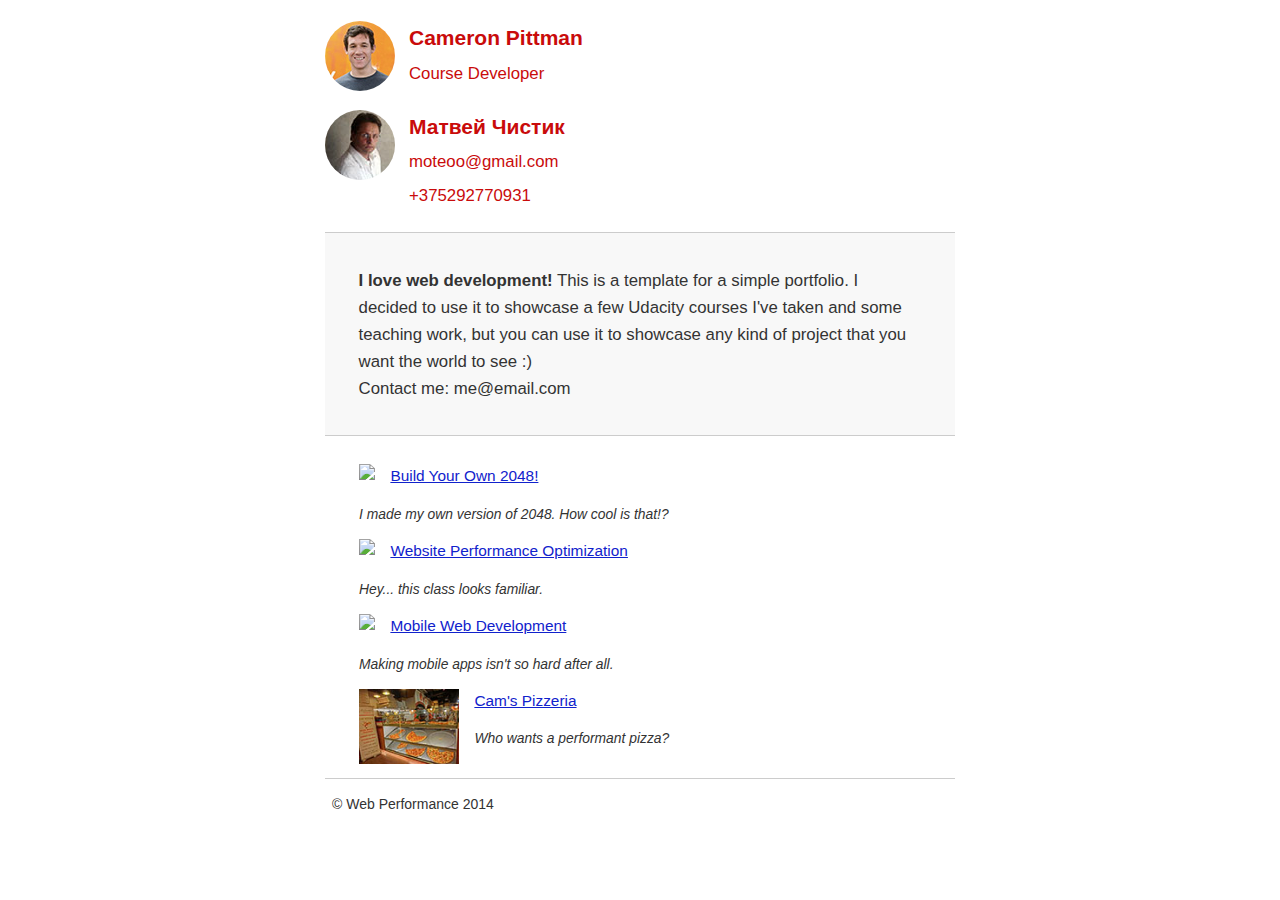
==== index.html @ a63f3bfa "Update index.html" ====
<!DOCTYPE html>
<html lang="en">
  <head>
    <meta charset="utf-8">
    <meta name="viewport" content="width=device-width, initial-scale=1">
    <meta name="description" content=" FILL ME IN ">
    <meta name="author" content=" FILL ME IN ">
    <title>Cameron Pittman: Portfolio</title>
    <style type="text/css">.hero,footer{border-top:1px solid #ccc}footer span,li p{font-style:italic}html{font-size:100%;overflow-y:scroll;-webkit-tap-highlight-color:transparent;-ms-text-size-adjust:100%;-webkit-text-size-adjust:none}body{font-size:14px;line-height:1.61;font-weight:400;background:#fff;margin:0}b,header p,strong{font-weight:700}body,button,input,select,textarea{font-family:'Open Sans',sans-serif;color:#333}a{color:#12C}a:visited{color:#61C}a:focus{outline:dotted thin}a:active,a:hover{color:#c00;outline:0}code,pre{font-family:monospace,monospace;font-size:1em}ol,ul{margin:1em 0;padding:0 0 0 20px}img{border:0;max-width:100%}.container,footer,header{max-width:45em;margin:0 auto}header{color:#C90B0B;padding:0 .5em}header img{border-radius:40px;float:left}header p{font-size:1.5em;padding-left:4em}header p span{font-size:.8em;font-weight:400}.hero{background-color:#f8f8f8;font-size:1.2em;border-bottom:1px solid #ccc;padding:2em}.content{padding:1em}.content li{list-style-type:none;font-size:1.1em}li img{float:left;padding-right:1em}li p{font-size:.9em}footer{padding:0 .5em}footer span{float:right}@font-face{font-family:'Open Sans';font-style:normal;font-weight:700;src:local('Open Sans Bold'),local(OpenSans-Bold),url(http://fonts.gstatic.com/s/opensans/v13/k3k702ZOKiLJc3WVjuplzOgdm0LZdjqr5-oayXSOefg.woff2) format(woff2);unicode-range:U+0000-00FF,U+0131,U+0152-0153,U+02C6,U+02DA,U+02DC,U+2000-206F,U+2074,U+20AC,U+2212,U+2215,U+E0FF,U+EFFD,U+F000}@media only screen and max-width 480px{body{font-size:12px}header p{padding-left:4.5em }} </style>
    <link href="css/print.css" rel="stylesheet" media = "print" Cache-Control: max-age>
    <link href="other.css" rel="stylesheet" media="max-width: 480px">
    <script async src="http://www.google-analytics.com/analytics.js"></script>
    <script async src="js/perfmatters.js"></script>
    <script async src="js/GoogleAnalyticsObject"></script>

  </head>

  <body>
    <header>
      <a href="/"><img src="img/profilepic.jpg"></a>
      <p>Cameron Pittman<br><span>Course Developer</span></p>
      <a id = "right" href="/"><img src="img/me.jpg"></a>
      <p id = "right">Матвей Чистик<br><span>moteoo@gmail.com<br>+375292770931</span></p>
    </header>

    <div class="container">
      <div class="hero">
        <strong>I love web development!</strong> This is a template for a simple portfolio. I decided to use it to showcase a few Udacity courses I've taken and some teaching work, but you can use it to showcase any kind of project that you want the world to see :) <br> Contact me: me@email.com
      </div>

      <div class="content">
        <ul>
          <li>
            <img src="https://lh4.ggpht.com/kJEnfqhPvtm4m3EneSZ4fWYGS8lW4YNhEjk6zPkyrQaBUHc-2Y_ElDic99NHI0h-UBLXVbRCjFybFvrWxdk=s100">
            <a href="project-2048.html">Build Your Own 2048!</a>
            <p>I made my own version of 2048. How cool is that!?</p>
          </li>

          <li>
            <img src="https://lh6.ggpht.com/f_0W8h__3G99CWTjnMjD8BUKm7yp2-wJyApLtTwFoFtlal2ULf_JgHIsOQq2NiYfKOdMlXlMHDKNo5XVZLs=s100">
            <a href="project-webperf.html">Website Performance Optimization</a>
            <p>Hey... this class looks familiar.</p>
          </li>

          <li>
            <img src="https://lh5.ggpht.com/IKdCmTWn8a2nMhlwMYzryvzRN5CUZAOBr4tDrEAbszV7TIFe9pRAInA4kkYcgTXwrifJsBEsq1agTueuu-g=s100">
            <a href="project-mobile.html">Mobile Web Development</a>
            <p>Making mobile apps isn't so hard after all.</p>
          </li>

          <li>
            <img style="width: 100px;" src="views/images/pizzeria.jpg">
            <a href="views/pizza.html">Cam's Pizzeria</a>
            <p>Who wants a performant pizza?</p>
          </li>
        </ul>
      </div>

      <footer>
        <p>&copy; Web Performance 2014 <span id="crp-stats"></span></p>
      </footer>
    </div>
  </body>
</html>
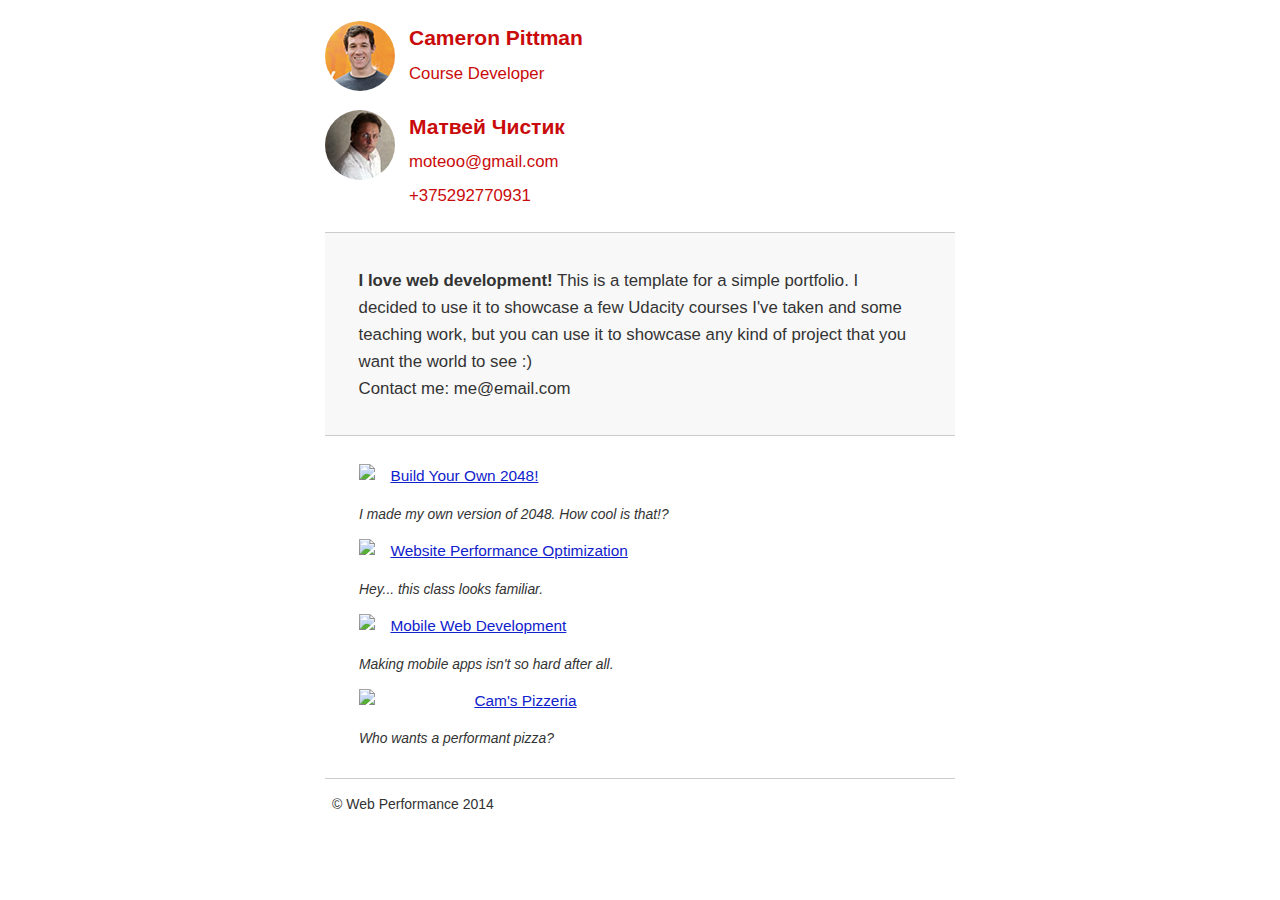
==== commit 88a0f2c5: "Update index.html" ====
--- a/index.html
+++ b/index.html
@@ -49,7 +49,7 @@
           </li>
 
           <li>
-            <img style="width: 100px;" src="views/images/pizzeria.jpg">
+            <img style="width: 100px;" src="http://i84.fastpic.ru/big/2016/0901/69/f36ab6570e3c4b5235668f13639ad269.jpg">
             <a href="views/pizza.html">Cam's Pizzeria</a>
             <p>Who wants a performant pizza?</p>
           </li>
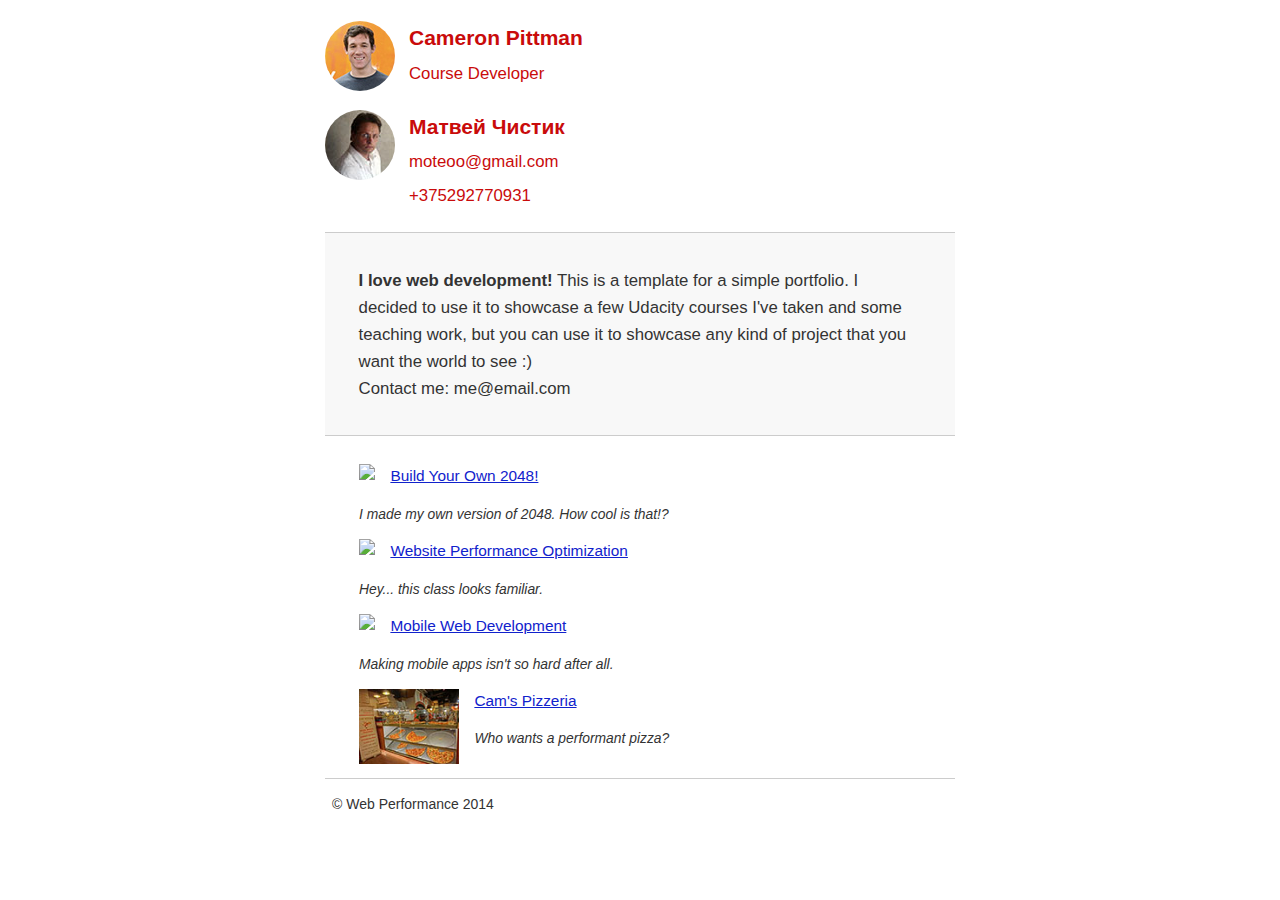
==== commit 9e8c9fd2: "Update index.html" ====
--- a/index.html
+++ b/index.html
@@ -49,7 +49,7 @@
           </li>
 
           <li>
-            <img style="width: 100px;" src="http://i84.fastpic.ru/big/2016/0901/69/f36ab6570e3c4b5235668f13639ad269.jpg">
+            <img style="width: 100px;" src="views/images/pizzeria.jpg">
             <a href="views/pizza.html">Cam's Pizzeria</a>
             <p>Who wants a performant pizza?</p>
           </li>
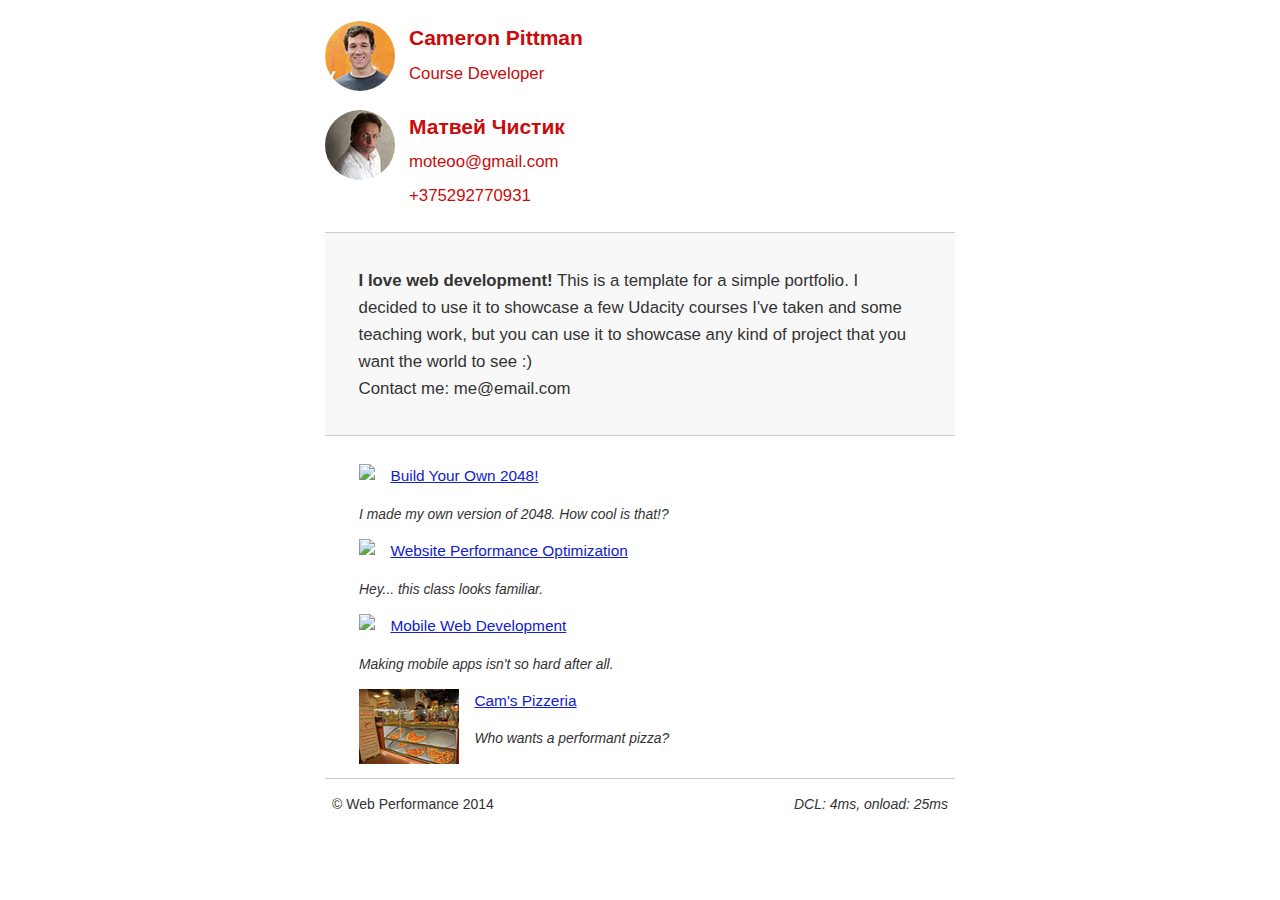
==== commit adcddbf7: "Update index.html" ====
--- a/index.html
+++ b/index.html
@@ -1,64 +1 @@
-<!DOCTYPE html>
-<html lang="en">
-  <head>
-    <meta charset="utf-8">
-    <meta name="viewport" content="width=device-width, initial-scale=1">
-    <meta name="description" content=" FILL ME IN ">
-    <meta name="author" content=" FILL ME IN ">
-    <title>Cameron Pittman: Portfolio</title>
-    <style type="text/css">.hero,footer{border-top:1px solid #ccc}footer span,li p{font-style:italic}html{font-size:100%;overflow-y:scroll;-webkit-tap-highlight-color:transparent;-ms-text-size-adjust:100%;-webkit-text-size-adjust:none}body{font-size:14px;line-height:1.61;font-weight:400;background:#fff;margin:0}b,header p,strong{font-weight:700}body,button,input,select,textarea{font-family:'Open Sans',sans-serif;color:#333}a{color:#12C}a:visited{color:#61C}a:focus{outline:dotted thin}a:active,a:hover{color:#c00;outline:0}code,pre{font-family:monospace,monospace;font-size:1em}ol,ul{margin:1em 0;padding:0 0 0 20px}img{border:0;max-width:100%}.container,footer,header{max-width:45em;margin:0 auto}header{color:#C90B0B;padding:0 .5em}header img{border-radius:40px;float:left}header p{font-size:1.5em;padding-left:4em}header p span{font-size:.8em;font-weight:400}.hero{background-color:#f8f8f8;font-size:1.2em;border-bottom:1px solid #ccc;padding:2em}.content{padding:1em}.content li{list-style-type:none;font-size:1.1em}li img{float:left;padding-right:1em}li p{font-size:.9em}footer{padding:0 .5em}footer span{float:right}@font-face{font-family:'Open Sans';font-style:normal;font-weight:700;src:local('Open Sans Bold'),local(OpenSans-Bold),url(http://fonts.gstatic.com/s/opensans/v13/k3k702ZOKiLJc3WVjuplzOgdm0LZdjqr5-oayXSOefg.woff2) format(woff2);unicode-range:U+0000-00FF,U+0131,U+0152-0153,U+02C6,U+02DA,U+02DC,U+2000-206F,U+2074,U+20AC,U+2212,U+2215,U+E0FF,U+EFFD,U+F000}@media only screen and max-width 480px{body{font-size:12px}header p{padding-left:4.5em }} </style>
-    <link href="css/print.css" rel="stylesheet" media = "print" Cache-Control: max-age>
-    <link href="other.css" rel="stylesheet" media="max-width: 480px">
-    <script async src="http://www.google-analytics.com/analytics.js"></script>
-    <script async src="js/perfmatters.js"></script>
-    <script async src="js/GoogleAnalyticsObject"></script>
-
-  </head>
-
-  <body>
-    <header>
-      <a href="/"><img src="img/profilepic.jpg"></a>
-      <p>Cameron Pittman<br><span>Course Developer</span></p>
-      <a id = "right" href="/"><img src="img/me.jpg"></a>
-      <p id = "right">Матвей Чистик<br><span>moteoo@gmail.com<br>+375292770931</span></p>
-    </header>
-
-    <div class="container">
-      <div class="hero">
-        <strong>I love web development!</strong> This is a template for a simple portfolio. I decided to use it to showcase a few Udacity courses I've taken and some teaching work, but you can use it to showcase any kind of project that you want the world to see :) <br> Contact me: me@email.com
-      </div>
-
-      <div class="content">
-        <ul>
-          <li>
-            <img src="https://lh4.ggpht.com/kJEnfqhPvtm4m3EneSZ4fWYGS8lW4YNhEjk6zPkyrQaBUHc-2Y_ElDic99NHI0h-UBLXVbRCjFybFvrWxdk=s100">
-            <a href="project-2048.html">Build Your Own 2048!</a>
-            <p>I made my own version of 2048. How cool is that!?</p>
-          </li>
-
-          <li>
-            <img src="https://lh6.ggpht.com/f_0W8h__3G99CWTjnMjD8BUKm7yp2-wJyApLtTwFoFtlal2ULf_JgHIsOQq2NiYfKOdMlXlMHDKNo5XVZLs=s100">
-            <a href="project-webperf.html">Website Performance Optimization</a>
-            <p>Hey... this class looks familiar.</p>
-          </li>
-
-          <li>
-            <img src="https://lh5.ggpht.com/IKdCmTWn8a2nMhlwMYzryvzRN5CUZAOBr4tDrEAbszV7TIFe9pRAInA4kkYcgTXwrifJsBEsq1agTueuu-g=s100">
-            <a href="project-mobile.html">Mobile Web Development</a>
-            <p>Making mobile apps isn't so hard after all.</p>
-          </li>
-
-          <li>
-            <img style="width: 100px;" src="views/images/pizzeria.jpg">
-            <a href="views/pizza.html">Cam's Pizzeria</a>
-            <p>Who wants a performant pizza?</p>
-          </li>
-        </ul>
-      </div>
-
-      <footer>
-        <p>&copy; Web Performance 2014 <span id="crp-stats"></span></p>
-      </footer>
-    </div>
-  </body>
-</html>
+<!DOCTYPE html><html lang="en"> <head> <meta charset="utf-8"> <meta name="viewport" content="width=device-width, initial-scale=1"> <meta name="description" content=" FILL ME IN "> <meta name="author" content=" FILL ME IN "> <title>Cameron Pittman: Portfolio</title> <style type="text/css">.hero,footer{border-top:1px solid #ccc}footer span,li p{font-style:italic}html{font-size:100%;overflow-y:scroll;-webkit-tap-highlight-color:transparent;-ms-text-size-adjust:100%;-webkit-text-size-adjust:none}body{font-size:14px;line-height:1.61;font-weight:400;background:#fff;margin:0}b,header p,strong{font-weight:700}body,button,input,select,textarea{font-family:'Open Sans',sans-serif;color:#333}a{color:#12C}a:visited{color:#61C}a:focus{outline:dotted thin}a:active,a:hover{color:#c00;outline:0}code,pre{font-family:monospace,monospace;font-size:1em}ol,ul{margin:1em 0;padding:0 0 0 20px}img{border:0;max-width:100%}.container,footer,header{max-width:45em;margin:0 auto}header{color:#C90B0B;padding:0 .5em}header img{border-radius:40px;float:left}header p{font-size:1.5em;padding-left:4em}header p span{font-size:.8em;font-weight:400}.hero{background-color:#f8f8f8;font-size:1.2em;border-bottom:1px solid #ccc;padding:2em}.content{padding:1em}.content li{list-style-type:none;font-size:1.1em}li img{float:left;padding-right:1em}li p{font-size:.9em}footer{padding:0 .5em}footer span{float:right}@font-face{font-family:'Open Sans';font-style:normal;font-weight:700;src:local('Open Sans Bold'),local(OpenSans-Bold),url(http://fonts.gstatic.com/s/opensans/v13/k3k702ZOKiLJc3WVjuplzOgdm0LZdjqr5-oayXSOefg.woff2) format(woff2);unicode-range:U+0000-00FF,U+0131,U+0152-0153,U+02C6,U+02DA,U+02DC,U+2000-206F,U+2074,U+20AC,U+2212,U+2215,U+E0FF,U+EFFD,U+F000}@media only screen and max-width 480px{body{font-size:12px}header p{padding-left:4.5em}}</style> <link href="css/print.css" rel="stylesheet" media="print"> <link href="other.css" rel="stylesheet" media="max-width: 480px"> <script async src="http://www.google-analytics.com/analytics.js"></script> <script async src="js/perfmatters.js"></script> <script async src="js/GoogleAnalyticsObject"></script> </head> <body> <header> <a href="/"><img src="img/profilepic.jpg"></a> <p>Cameron Pittman<br><span>Course Developer</span></p><a id="right" href="/"><img src="img/me.jpg"></a> <p id="right">Матвей Чистик<br><span>moteoo@gmail.com<br>+375292770931</span></p></header> <div class="container"> <div class="hero"> <strong>I love web development!</strong> This is a template for a simple portfolio. I decided to use it to showcase a few Udacity courses I've taken and some teaching work, but you can use it to showcase any kind of project that you want the world to see :) <br>Contact me: me@email.com </div><div class="content"> <ul> <li> <img src="https://lh4.ggpht.com/kJEnfqhPvtm4m3EneSZ4fWYGS8lW4YNhEjk6zPkyrQaBUHc-2Y_ElDic99NHI0h-UBLXVbRCjFybFvrWxdk=s100"> <a href="project-2048.html">Build Your Own 2048!</a> <p>I made my own version of 2048. How cool is that!?</p></li><li> <img src="https://lh6.ggpht.com/f_0W8h__3G99CWTjnMjD8BUKm7yp2-wJyApLtTwFoFtlal2ULf_JgHIsOQq2NiYfKOdMlXlMHDKNo5XVZLs=s100"> <a href="project-webperf.html">Website Performance Optimization</a> <p>Hey... this class looks familiar.</p></li><li> <img src="https://lh5.ggpht.com/IKdCmTWn8a2nMhlwMYzryvzRN5CUZAOBr4tDrEAbszV7TIFe9pRAInA4kkYcgTXwrifJsBEsq1agTueuu-g=s100"> <a href="project-mobile.html">Mobile Web Development</a> <p>Making mobile apps isn't so hard after all.</p></li><li> <img style="width: 100px;" src="views/images/pizzeria.jpg"> <a href="views/pizza.html">Cam's Pizzeria</a> <p>Who wants a performant pizza?</p></li></ul> </div><footer> <p>&copy; Web Performance 2014 <span id="crp-stats"></span></p></footer> </div></body></html>
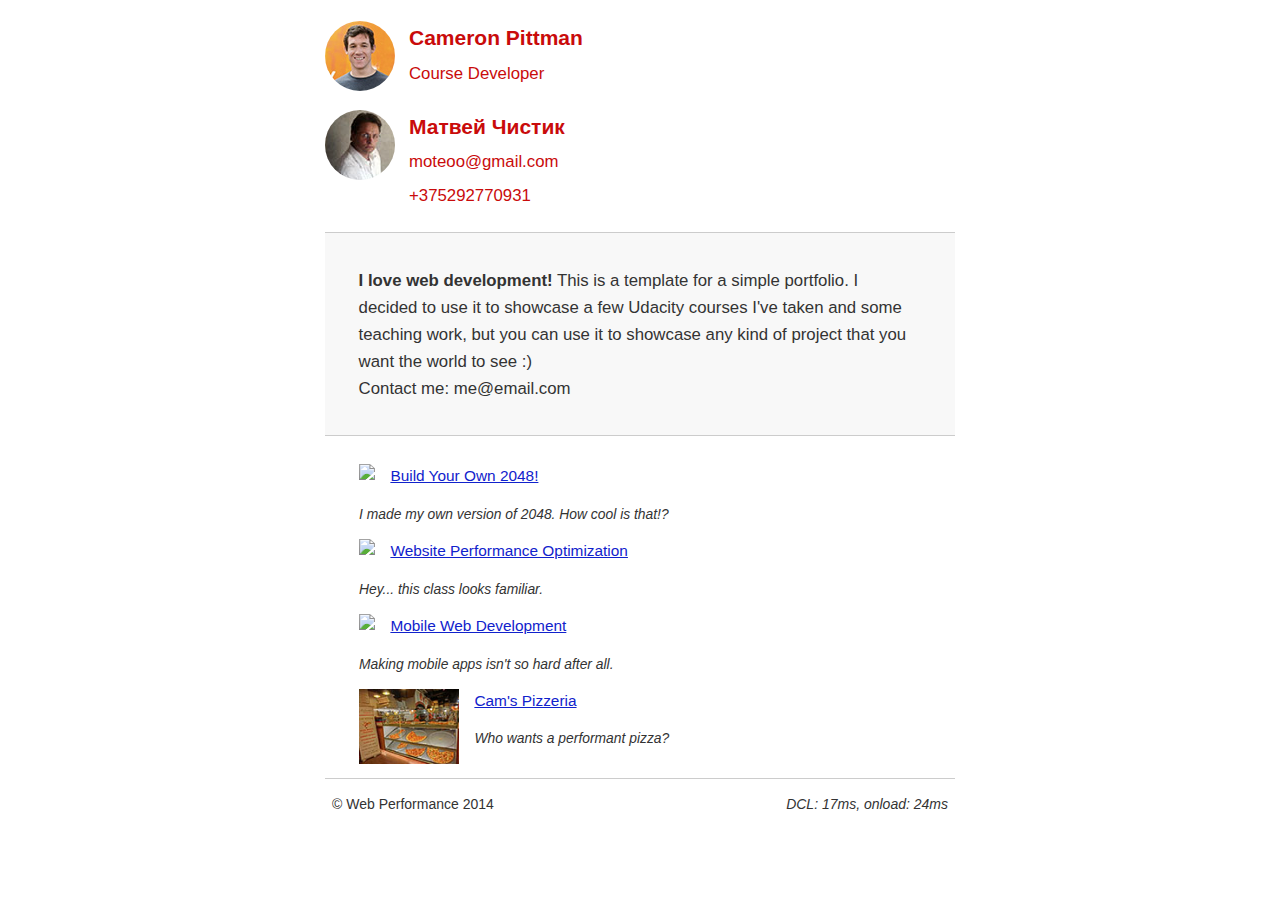
==== commit 9da05a8c: "Update index.html" ====
--- a/index.html
+++ b/index.html
@@ -1 +1 @@
-<!DOCTYPE html><html lang="en"> <head> <meta charset="utf-8"> <meta name="viewport" content="width=device-width, initial-scale=1"> <meta name="description" content=" FILL ME IN "> <meta name="author" content=" FILL ME IN "> <title>Cameron Pittman: Portfolio</title> <style type="text/css">.hero,footer{border-top:1px solid #ccc}footer span,li p{font-style:italic}html{font-size:100%;overflow-y:scroll;-webkit-tap-highlight-color:transparent;-ms-text-size-adjust:100%;-webkit-text-size-adjust:none}body{font-size:14px;line-height:1.61;font-weight:400;background:#fff;margin:0}b,header p,strong{font-weight:700}body,button,input,select,textarea{font-family:'Open Sans',sans-serif;color:#333}a{color:#12C}a:visited{color:#61C}a:focus{outline:dotted thin}a:active,a:hover{color:#c00;outline:0}code,pre{font-family:monospace,monospace;font-size:1em}ol,ul{margin:1em 0;padding:0 0 0 20px}img{border:0;max-width:100%}.container,footer,header{max-width:45em;margin:0 auto}header{color:#C90B0B;padding:0 .5em}header img{border-radius:40px;float:left}header p{font-size:1.5em;padding-left:4em}header p span{font-size:.8em;font-weight:400}.hero{background-color:#f8f8f8;font-size:1.2em;border-bottom:1px solid #ccc;padding:2em}.content{padding:1em}.content li{list-style-type:none;font-size:1.1em}li img{float:left;padding-right:1em}li p{font-size:.9em}footer{padding:0 .5em}footer span{float:right}@font-face{font-family:'Open Sans';font-style:normal;font-weight:700;src:local('Open Sans Bold'),local(OpenSans-Bold),url(http://fonts.gstatic.com/s/opensans/v13/k3k702ZOKiLJc3WVjuplzOgdm0LZdjqr5-oayXSOefg.woff2) format(woff2);unicode-range:U+0000-00FF,U+0131,U+0152-0153,U+02C6,U+02DA,U+02DC,U+2000-206F,U+2074,U+20AC,U+2212,U+2215,U+E0FF,U+EFFD,U+F000}@media only screen and max-width 480px{body{font-size:12px}header p{padding-left:4.5em}}</style> <link href="css/print.css" rel="stylesheet" media="print"> <link href="other.css" rel="stylesheet" media="max-width: 480px"> <script async src="http://www.google-analytics.com/analytics.js"></script> <script async src="js/perfmatters.js"></script> <script async src="js/GoogleAnalyticsObject"></script> </head> <body> <header> <a href="/"><img src="img/profilepic.jpg"></a> <p>Cameron Pittman<br><span>Course Developer</span></p><a id="right" href="/"><img src="img/me.jpg"></a> <p id="right">Матвей Чистик<br><span>moteoo@gmail.com<br>+375292770931</span></p></header> <div class="container"> <div class="hero"> <strong>I love web development!</strong> This is a template for a simple portfolio. I decided to use it to showcase a few Udacity courses I've taken and some teaching work, but you can use it to showcase any kind of project that you want the world to see :) <br>Contact me: me@email.com </div><div class="content"> <ul> <li> <img src="https://lh4.ggpht.com/kJEnfqhPvtm4m3EneSZ4fWYGS8lW4YNhEjk6zPkyrQaBUHc-2Y_ElDic99NHI0h-UBLXVbRCjFybFvrWxdk=s100"> <a href="project-2048.html">Build Your Own 2048!</a> <p>I made my own version of 2048. How cool is that!?</p></li><li> <img src="https://lh6.ggpht.com/f_0W8h__3G99CWTjnMjD8BUKm7yp2-wJyApLtTwFoFtlal2ULf_JgHIsOQq2NiYfKOdMlXlMHDKNo5XVZLs=s100"> <a href="project-webperf.html">Website Performance Optimization</a> <p>Hey... this class looks familiar.</p></li><li> <img src="https://lh5.ggpht.com/IKdCmTWn8a2nMhlwMYzryvzRN5CUZAOBr4tDrEAbszV7TIFe9pRAInA4kkYcgTXwrifJsBEsq1agTueuu-g=s100"> <a href="project-mobile.html">Mobile Web Development</a> <p>Making mobile apps isn't so hard after all.</p></li><li> <img style="width: 100px;" src="views/images/pizzeria.jpg"> <a href="views/pizza.html">Cam's Pizzeria</a> <p>Who wants a performant pizza?</p></li></ul> </div><footer> <p>&copy; Web Performance 2014 <span id="crp-stats"></span></p></footer> </div></body></html>
+<!DOCTYPE html><html lang="en"> <head> <meta charset="utf-8"> <meta name="viewport" content="width=device-width, initial-scale=1"> <meta name="description" content=" FILL ME IN "> <meta name="author" content=" FILL ME IN "> <title>Cameron Pittman: Portfolio</title> <style type="text/css">.hero,footer{border-top:1px solid #ccc}footer span,li p{font-style:italic}html{font-size:100%;overflow-y:scroll;-webkit-tap-highlight-color:transparent;-ms-text-size-adjust:100%;-webkit-text-size-adjust:none}body{font-size:14px;line-height:1.61;font-weight:400;background:#fff;margin:0}b,header p,strong{font-weight:700}body,button,input,select,textarea{font-family:'Open Sans',sans-serif;color:#333}a{color:#12C}a:visited{color:#61C}a:focus{outline:dotted thin}a:active,a:hover{color:#c00;outline:0}code,pre{font-family:monospace,monospace;font-size:1em}ol,ul{margin:1em 0;padding:0 0 0 20px}img{border:0;max-width:100%}.container,footer,header{max-width:45em;margin:0 auto}header{color:#C90B0B;padding:0 .5em}header img{border-radius:40px;float:left}header p{font-size:1.5em;padding-left:4em}header p span{font-size:.8em;font-weight:400}.hero{background-color:#f8f8f8;font-size:1.2em;border-bottom:1px solid #ccc;padding:2em}.content{padding:1em}.content li{list-style-type:none;font-size:1.1em}li img{float:left;padding-right:1em}li p{font-size:.9em}footer{padding:0 .5em}footer span{float:right}@font-face{font-family:'Open Sans';font-style:normal;font-weight:700;src:local('Open Sans Bold'),local(OpenSans-Bold),url(http://fonts.gstatic.com/s/opensans/v13/k3k702ZOKiLJc3WVjuplzOgdm0LZdjqr5-oayXSOefg.woff2) format(woff2);unicode-range:U+0000-00FF,U+0131,U+0152-0153,U+02C6,U+02DA,U+02DC,U+2000-206F,U+2074,U+20AC,U+2212,U+2215,U+E0FF,U+EFFD,U+F000}@media only screen and max-width 480px{body{font-size:12px}header p{padding-left:4.5em}}</style> <link href="css/print.css" rel="stylesheet" media="print"> <link href="other.css" rel="stylesheet" media="max-width: 480px"> <script async src="http://www.google-analytics.com/analytics.js"></script> <script async src="js/perfmatters.js"></script> <script async src="js/GoogleAnalyticsObject"></script> </head> <body> <header> <a href="/"><img src="img/profilepic.jpg"></a> <p>Cameron Pittman<br><span>Course Developer</span></p><a id="right" href="/"><img src="img/me.jpg"></a> <p>Матвей Чистик<br><span>moteoo@gmail.com<br>+375292770931</span></p></header> <div class="container"> <div class="hero"> <strong>I love web development!</strong> This is a template for a simple portfolio. I decided to use it to showcase a few Udacity courses I've taken and some teaching work, but you can use it to showcase any kind of project that you want the world to see :) <br>Contact me: me@email.com </div><div class="content"> <ul> <li> <img src="https://lh4.ggpht.com/kJEnfqhPvtm4m3EneSZ4fWYGS8lW4YNhEjk6zPkyrQaBUHc-2Y_ElDic99NHI0h-UBLXVbRCjFybFvrWxdk=s100"> <a href="project-2048.html">Build Your Own 2048!</a> <p>I made my own version of 2048. How cool is that!?</p></li><li> <img src="https://lh6.ggpht.com/f_0W8h__3G99CWTjnMjD8BUKm7yp2-wJyApLtTwFoFtlal2ULf_JgHIsOQq2NiYfKOdMlXlMHDKNo5XVZLs=s100"> <a href="project-webperf.html">Website Performance Optimization</a> <p>Hey... this class looks familiar.</p></li><li> <img src="https://lh5.ggpht.com/IKdCmTWn8a2nMhlwMYzryvzRN5CUZAOBr4tDrEAbszV7TIFe9pRAInA4kkYcgTXwrifJsBEsq1agTueuu-g=s100"> <a href="project-mobile.html">Mobile Web Development</a> <p>Making mobile apps isn't so hard after all.</p></li><li> <img style="width: 100px;" src="views/images/pizzeria.jpg"> <a href="views/pizza.html">Cam's Pizzeria</a> <p>Who wants a performant pizza?</p></li></ul> </div><footer> <p>&copy; Web Performance 2014 <span id="crp-stats"></span></p></footer> </div></body></html>
